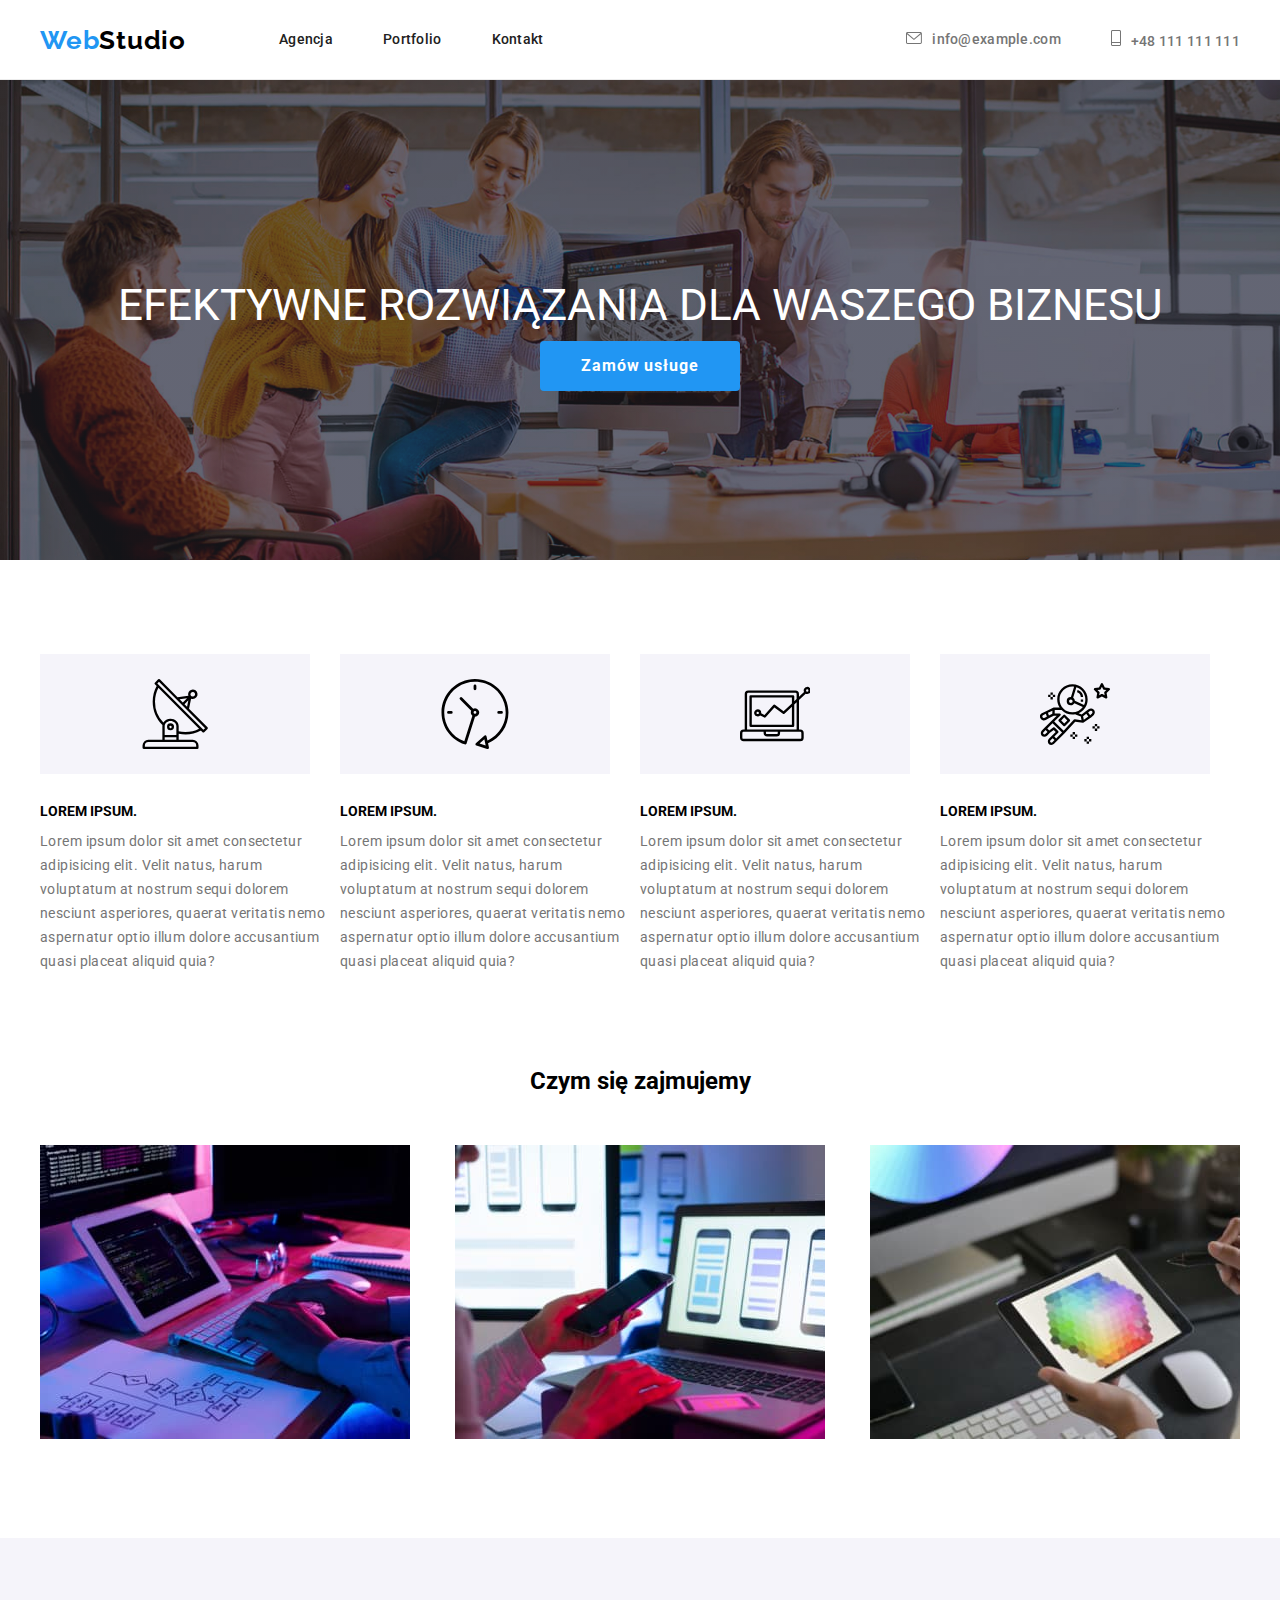
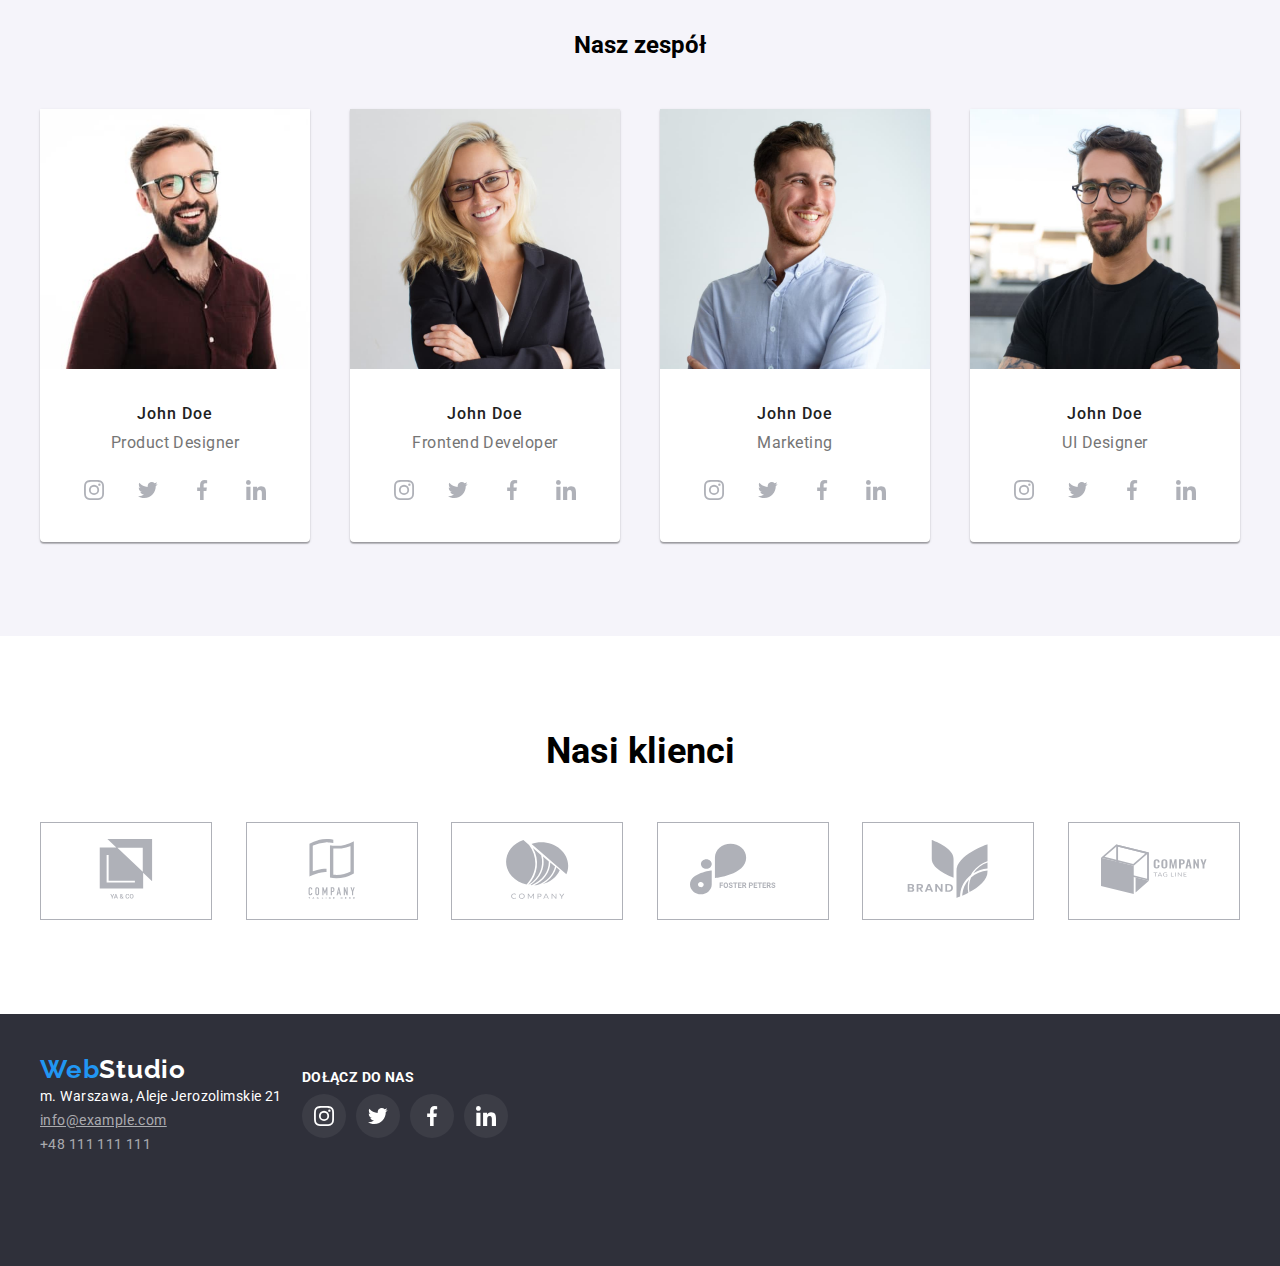
==== index.html @ c4c73aa8 "copy" ====
<!DOCTYPE html>
<html lang="en">

<head>
  <meta charset="UTF-8" />
  <meta http-equiv="X-UA-Compatible" content="IE=edge" />
  <meta name="viewport" content="width=device-width, initial-scale=1.0" />
  <title>goit-markup-hw-04</title>
  <link href="https://fonts.googleapis.com/css2?family=Raleway:wght@700&family=Roboto:wght@400;500;700;900&display=swap"
    rel="stylesheet" />
  <link rel="stylesheet" href="https://cdnjs.cloudflare.com/ajax/libs/modern-normalize/1.1.0/modern-normalize.css" />
  <link rel="stylesheet" href="./css/styles.css" />
</head>

<body>
  <header class="header">
    <div class="container nav-flex">
      <nav class="header-nav"></nav>
      <a href="index.html" class="link logo-blue">Web<span class="logo-black">Studio</span></a> 
      <ul class="header-nav-list list">
        <li class="header-nav-item">
          <a href="index.html" class="link agencja-button">Agencja</a>
        </li>
        <li class="header-nav-item">
          <a href="portfolio.html" class="link portfolio-button">Portfolio</a>
        </li>
        <li class="header-nav-item"><a href="Kontakt" class="link kontakty-button">Kontakt</a></li>
      </ul>
      </nav>
      <ul class="header-contact-list list">
        <li class="header-contact-item">
          <a href="mailto:info@example.com" class="link address-header"><svg class="contact-icon" width="16"
              height="12">
              <use href="./images/icons.svg#icon-envelope"></use>
            </svg>info@example.com</a>
        </li>
        <li class="header-contact-item">
          <a href="tel:+48111111111" class="link address-header"><svg class="contact-icon" width="10" height="16">
              <use href="./images/icons.svg#icon-mobile"></use>
            </svg>+48 111 111 111</a>
        </li>
      </ul>
    </div>
  </header>
  <main>
    <section class="main-section">
      <h class="main-selection-h1">
        EFEKTYWNE ROZWIĄZANIA DLA WASZEGO BIZNESU
        </h1><br />
        <button class="button-main" type="button">Zamów usługe</button>
    </section>
    <section class="middle-section">
      <div class="container">
        <ul class="list middle-list">
          <li class="middle-item">
            <div class="middle-icon">
              <svg class="features-icon" width="70" height="70">
                <use href="./images/icons.svg#icon-antenna"></use>
              </svg>
            </div>
            <h4 class="middle-title">Lorem ipsum.</h4>
            <p class="middle-text">
              Lorem ipsum dolor sit amet consectetur adipisicing elit. Velit
              natus, harum voluptatum at nostrum sequi dolorem nesciunt
              asperiores, quaerat veritatis nemo aspernatur optio illum dolore
              accusantium quasi placeat aliquid quia?
            </p>
          </li>
          <li class="middle-item">
            <div class="middle-icon">
              <svg class="features-icon" width="70" height="70">
                <use href="./images/icons.svg#icon-clock"></use>
              </svg>
            </div>

            <h4 class="middle-title">Lorem ipsum.</h4>
            <p class="middle-text">
              Lorem ipsum dolor sit amet consectetur adipisicing elit. Velit
              natus, harum voluptatum at nostrum sequi dolorem nesciunt
              asperiores, quaerat veritatis nemo aspernatur optio illum dolore
              accusantium quasi placeat aliquid quia?
            </p>
          </li>
          <li class="middle-item">
            <div class="middle-icon">
              <svg class="features-icon" width="70" height="70">
                <use href="./images/icons.svg#icon-diagram"></use>
              </svg>
            </div>
            <h4 class="middle-title">Lorem ipsum.</h4>
            <p class="middle-text">
              Lorem ipsum dolor sit amet consectetur adipisicing elit. Velit
              natus, harum voluptatum at nostrum sequi dolorem nesciunt
              asperiores, quaerat veritatis nemo aspernatur optio illum dolore
              accusantium quasi placeat aliquid quia?
            </p>
          </li>
          <li class="middle-item">
            <div class="middle-icon">
              <svg class="features-icon" width="70" height="70">
                <use href="./images/icons.svg#icon-astronaut"></use>
              </svg>
            </div>
            <h4 class="middle-title">Lorem ipsum.</h4>
            <p class="middle-text">
              Lorem ipsum dolor sit amet consectetur adipisicing elit. Velit
              natus, harum voluptatum at nostrum sequi dolorem nesciunt
              asperiores, quaerat veritatis nemo aspernatur optio illum dolore
              accusantium quasi placeat aliquid quia?
            </p>
          </li>
        </ul>
      </div>
    </section>
    <section class="work-section">
      <div class="container">
        <h2 class="section-title">Czym się zajmujemy</h2>
        <ul class="work-list list">
          <li class="work-item">
            <img src="images/ipad_chart_op.jpg" alt="Pisanie kodu na urządzeniach mobilnych" width="370" height="294" />
          </li>
          <li class="work-item">
            <img src="images/iphone_op.jpg" alt="Układanie layout na urządzenia mobilne" width="370" height="294" />
          </li>
          <li class="work-item">
            <img src="images/ipad_rgb_op.jpg" alt="Wybór kolorów z palety" width="370" height="294" />
          </li>
        </ul>
      </div>
    </section>
    <section class="team-section">
      <div class="container">
        <h2 class="section-title">Nasz zespół</h2>
        <ul class="team-list list">
          <li class="team-item">
            <img src="images/prod_designer_op.jpg" alt="Product Designer" width="270" height="260" />
            <div class="team-whole">
              <h3 class="team-people">John Doe</h3>
              <p class="team-possition">Product Designer</p>
              <ul class="social-list list">
                <li class="social-item">
                  <a class="social-link link" href="">
                    <svg class="social-icon" width="20" height="20">
                      <use href="./images/icons.svg#icon-instagram"></use>
                    </svg>
                  </a>
                </li>

                <li class="social-item">
                  <a class="social-link link" href="">
                    <svg class="social-icon" width="20" height="20">
                      <use href="./images/icons.svg#icon-twitter"></use>
                    </svg>
                  </a>
                </li>

                <li class="social-item">
                  <a class="social-link link" href="">
                    <svg class="social-icon" width="20" height="20">
                      <use href="./images/icons.svg#icon-facebook"></use>
                    </svg>
                  </a>
                </li>

                <li class="social-item">
                  <a class="social-link link" href="">
                    <svg class="social-icon" width="20" height="20">
                      <use href="./images/icons.svg#icon-linkedin"></use>
                    </svg>
                  </a>
                </li>
              </ul>
            </div>
          </li>
          <li class="team-item">
            <img src="images/developer_op.jpg" alt="Frontend Developer" width="270" height="260" />
            <div class="team-whole">
              <h3 class="team-people">John Doe</h3>
              <p class="team-possition">Frontend Developer</p>
              <ul class="social-list list">
                <li class="social-item">
                  <a class="social-link link" href="">
                    <svg class="social-icon" width="20" height="20">
                      <use href="./images/icons.svg#icon-instagram"></use>
                    </svg>
                  </a>
                </li>

                <li class="social-item">
                  <a class="social-link link" href="">
                    <svg class="social-icon" width="20" height="20">
                      <use href="./images/icons.svg#icon-twitter"></use>
                    </svg>
                  </a>
                </li>

                <li class="social-item">
                  <a class="social-link link" href="">
                    <svg class="social-icon" width="20" height="20">
                      <use href="./images/icons.svg#icon-facebook"></use>
                    </svg>
                  </a>
                </li>

                <li class="social-item">
                  <a class="social-link link" href="">
                    <svg class="social-icon" width="20" height="20">
                      <use href="./images/icons.svg#icon-linkedin"></use>
                    </svg>
                  </a>
                </li>
              </ul>
            </div>
          </li>
          <li class="team-item">
            <img src="images/masrketing_op.jpg" alt="Marketing" width="270" height="260" />
            <div class="team-whole">
              <h3 class="team-people">John Doe</h3>
              <p class="team-possition">Marketing</p>
              <ul class="social-list list">
                <li class="social-item">
                  <a class="social-link link" href="">
                    <svg class="social-icon" width="20" height="20">
                      <use href="./images/icons.svg#icon-instagram"></use>
                    </svg>
                  </a>
                </li>

                <li class="social-item">
                  <a class="social-link link" href="">
                    <svg class="social-icon" width="20" height="20">
                      <use href="./images/icons.svg#icon-twitter"></use>
                    </svg>
                  </a>
                </li>

                <li class="social-item">
                  <a class="social-link link" href="">
                    <svg class="social-icon" width="20" height="20">
                      <use href="./images/icons.svg#icon-facebook"></use>
                    </svg>
                  </a>
                </li>

                <li class="social-item">
                  <a class="social-link link" href="">
                    <svg class="social-icon" width="20" height="20">
                      <use href="./images/icons.svg#icon-linkedin"></use>
                    </svg>
                  </a>
                </li>
              </ul>
            </div>
          </li>
          <li class="team-item">
            <img src="images/ui_designer_op.jpg" alt="UI Designer" width="270" height="260" />
            <div class="team-whole">
              <h3 class="team-people">John Doe</h3>
              <p class="team-possition">UI Designer</p>
              <ul class="social-list list">
                <li class="social-item">
                  <a class="social-link link" href="">
                    <svg class="social-icon" width="20" height="20">
                      <use href="./images/icons.svg#icon-instagram"></use>
                    </svg>
                  </a>
                </li>

                <li class="social-item">
                  <a class="social-link link" href="">
                    <svg class="social-icon" width="20" height="20">
                      <use href="./images/icons.svg#icon-twitter"></use>
                    </svg>
                  </a>
                </li>

                <li class="social-item">
                  <a class="social-link link" href="">
                    <svg class="social-icon" width="20" height="20">
                      <use href="./images/icons.svg#icon-facebook"></use>
                    </svg>
                  </a>
                </li>

                <li class="social-item">
                  <a class="social-link link" href="">
                    <svg class="social-icon" width="20" height="20">
                      <use href="./images/icons.svg#icon-linkedin"></use>
                    </svg>
                  </a>
                </li>
              </ul>
            </div>
          </li>
        </ul>
      </div>
    </section>
    <section class="client-section">
      <div class="container">
        <h2 class="client-title">Nasi klienci</h2>
        <ul class="client-list list">
          <li class="client-item">
            <a class="client-link link" href="">
              <svg class="client-icon" width="106" height="60">
                <use href="./images/icons.svg#icon-yaco"></use>
              </svg>
            </a>
          </li>

          <li class="client-item">
            <a class="client-link link" href="">
              <svg class="client-icon" width="106" height="60">
                <use href="./images/icons.svg#icon-company"></use>
              </svg>
            </a>
          </li>

          <li class="client-item">
            <a class="client-link link" href="">
              <svg class="client-icon" width="106" height="60">
                <use href="./images/icons.svg#icon-company2"></use>
              </svg>
            </a>
          </li>

          <li class="client-item">
            <a class="client-link link" href="">
              <svg class="client-icon" width="106" height="60">
                <use href="./images/icons.svg#icon-foster"></use>
              </svg>
            </a>
          </li>

          <li class="client-item">
            <a class="client-link link" href="">
              <svg class="client-icon" width="106" height="60">
                <use href="./images/icons.svg#icon-brand"></use>
              </svg>
            </a>
          </li>

          <li class="client-item">
            <a class="client-link link" href="">
              <svg class="client-icon" width="106" height="60">
                <use href="./images/icons.svg#icon-tag"></use>
              </svg>
            </a>
          </li>
        </ul>
      </div>
    </section>
  </main>
  <footer class="footer">
    <div class="container">
      <div class="footer-con">
        <div>
        <a href="index.html" class="link logo-blue">Web<span class="logo-white">Studio</span></a>
        <address class="">
          <ul class="list">
            <li class="address-footer">m. Warszawa, Aleje Jerozolimskie 21</li>
            <li>
              <a href="mailto:info@example.com" class="link link-footer">info@example.com</a>
            </li>
            <li>
              <a href="tel:+48111111111" class="link footer-tel">+48 111 111 111</a>
            </li>
          </ul>
        </address>
      </div>
        <div class="footer-social-flex">
          <p class="footer-p-text">DOŁĄCZ DO NAS</p>
          <ul class="footer-list list">
            <li>
              <a class="footer-link" href="https://www.instagram.com/">
                <svg class="footer-icon" width="20" height="20">
                  <use href="./images/icons.svg#icon-instagram"></use>
                </svg>
              </a>
            </li>
            <li>
              <a class="footer-link" href="https://twitter.com/">
                <svg class="footer-icon" width="20" height="20">
                  <use href="./images/icons.svg#icon-twitter"></use>
                </svg>
              </a>
            </li>
            <li>
              <a class="footer-link" href="https://www.facebook.com/">
                <svg class="footer-icon" width="20" height="20">
                  <use href="./images/icons.svg#icon-facebook"></use>
                </svg>
              </a>
            </li>
            <li>
              <a class="footer-link" href="https://www.linkedin.com/">
                <svg class="footer-icon" width="20" height="20">
                  <use href="./images/icons.svg#icon-linkedin"></use>
                </svg>
              </a>
            </li>
          </ul>
        </div>
      </div>
    </div>
  </footer>
</body>

</html>
---- css/styles.css ----
h1,
h2,
h3,
h4,
h5,
h6,
p,
ul {
  margin: 0;
  padding: 0;
}

.container {
  width: 1200px;
  margin-left: auto;
  margin-right: auto;
}

.header {
  border-bottom: 1px solid #ececec;
  height: 80px;
}

.header-nav {
  display: flex;
  align-items: center;
}

.nav-flex {
  display: flex;
  align-items: center;
}

.header-nav-list {
  display: flex;
  margin-left: 93px;
}

.header-nav-item:not(:last-child) {
  margin-right: 50px;
}

body {
  font-family: "Roboto";
  font-style: normal;
  background: #ffffff;
}

.link {
  text-decoration: none;
}

.list {
  list-style: none;
}

.logo-blue {
  font-family: "Raleway";
  font-weight: 700;
  font-size: 26px;
  line-height: 1.19;
  letter-spacing: 0.03em;
  color: #2196f3;
}

.logo-black {
  font-family: "Raleway";
  font-weight: 700;
  font-size: 26px;
  line-height: 1.19;
  letter-spacing: 0.03em;
  color: #000000;
}

.logo-white {
  font-family: "Raleway";
  font-weight: 700;
  font-size: 26px;
  line-height: 1.19;
  letter-spacing: 0.03em;
  color: #ffffff;
}

.agencja-button {
  display: block;
  padding-top: 32px;
  padding-bottom: 32px;

  font-weight: 500;
  font-size: 14px;
  line-height: 1.14;
  letter-spacing: 0.02em;
  color: #212121;
}

.portfolio-button {
  display: block;
  padding-top: 32px;
  padding-bottom: 32px;

  font-weight: 500;
  font-size: 14px;
  line-height: 1.14;
  letter-spacing: 0.02em;
  color: #212121;
}

.kontakty-button {
  display: block;
  padding-top: 32px;
  padding-bottom: 32px;

  font-weight: 500;
  font-size: 14px;
  line-height: 1.14;
  letter-spacing: 0.02em;
  color: #212121;
}

.header-contact-list {
  display: flex;
  margin-left: auto;
}

.header-contact-item {
  margin-left: 50px;
}

.button {
  font-family: "Roboto";
  font-weight: 500;
  font-size: 16px;
  line-height: 1.625;
  letter-spacing: 3%;
  border-radius: 4px;
  border-color: #f5f4fa;
  border-style: none;
  background-color: #f5f4fa;
  color: #212121;
  cursor: pointer;
}

.button:hover,
.button:focus {
  background-color: #2196f3;
  color: #ffffff;
}

.link:hover,
.link:focus {
  text-decoration: none;
  color: #2196f3;
}

.link-color {
  color: #757575;
}

.link-footer {
  font-style: normal;
  font-weight: 400;
  font-size: 14px;
  line-height: 1.71;
  letter-spacing: 0.03em;
  text-decoration-line: underline;
  color: rgba(255, 255, 255, 0.6);
}

.footer-tel {
  font-style: normal;
  font-weight: 400;
  font-size: 14px;
  line-height: 1.71;
  letter-spacing: 0.03em;
  text-decoration-line: none;
  color: rgba(255, 255, 255, 0.6);
}

.footer {
  display: flex;
  background-color: #2f303a;
  padding-top: 20px;
  padding-bottom: 20px;
  height: 252px;
}

.footer-con {
  margin-top: 20px;
}

.footer-flex {
  display: flex;
}

.address-footer {
  font-style: normal;
  font-weight: 400;
  font-size: 14px;
  line-height: 1.71;
  letter-spacing: 0.03em;
  color: #ffffff;
}

.address-header {
  font-style: normal;
  font-weight: 500;
  font-size: 14px;
  line-height: 1.14;
  letter-spacing: 0.02em;
  color: #757575;
}

h3 {
  font-weight: 700;
  font-size: 18px;
  line-height: 2;
  letter-spacing: 0.06em;
  color: #212121;
}

p {
  font-weight: 400;
  font-size: 16px;
  line-height: 1.875;
  letter-spacing: 0.03em;
  color: #757575;
}

.main-section {
  font-size: 44px;
  padding-top: 200px;
  padding-bottom: 280px;
  height: 120px;
  max-width: 1600px;
  margin-left: auto;
  margin-right: auto;
  background-position: center;
  color: #ffffff;
  text-align: center;
  background-image: linear-gradient(to right,
      rgba(47, 48, 58, 0.4),
      rgba(47, 48, 58, 0.4)),
    url(../images/main.jpg);
  background-color: var(--hero-background-color);
  background-repeat: no-repeat;
  background-position: center;
  background-size: cover;
}

.main-section-h1 {
  margin-left: auto;
  margin-right: auto;
  max-width: 696px;
  font-weight: 900;
  line-height: 1.36;
  letter-spacing: 0.06em;
  text-transform: uppercase;
}

.middle-section {
  padding-top: 94px;
  padding-bottom: 94px;
}

.middle-list {
  display: flex;
  justify-content: space-between;
}

.middle-title {
  margin-bottom: 10px;
  font-weight: 700;
  font-size: 14px;
  line-height: 1.14;
  text-transform: uppercase;
}

.middle-text {
  font-size: 14px;
  line-height: 1.71;
}

.work-section {
  padding-bottom: 94px;
}

.work-list {
  display: flex;
  justify-content: space-between;
}

.section-title {
  margin-bottom: 50px;
  text-align: center;
}

.team-section {
  padding-top: 94px;
  padding-bottom: 94px;
  background-color: #f5f4fa;
}

.team-list {
  display: flex;
  justify-content: space-between;
}

.team-item {
  box-sizing: border-box;
  background-color: #ffffff;
  box-shadow: 0px 1px 3px rgba(0, 0, 0, 0.12), 0px 1px 1px rgba(0, 0, 0, 0.14),
    0px 2px 1px rgba(0, 0, 0, 0.2);
  border-radius: 0px 0px 4px 4px;
}

.team-whole {
  padding: 30px 0px;
}

.team-people {
  font-weight: 500;
  font-size: 16px;
  line-height: 1.19;
  text-align: center;
}

.team-possition {
  margin-top: 10px;

  font-size: 16px;
  line-height: 1.19;
  text-align: center;
}

.button-main {
  font-family: "Roboto";
  font-weight: 700;
  font-size: 16px;
  line-height: 1.88;
  letter-spacing: 0.06em;
  border-radius: 4px;
  display: inline-block;
  min-width: 200px;
  border: 1px solid transparent;
  padding: 10px 32px;
  align-items: center;
  text-align: center;
  border-color: #f5f4fa;
  border-style: none;
  background-color: #2196f3;
  color: #ffffff;
  cursor: pointer;
}

.button-main:hover,
.button-main:focus {
  background-color: #2196f3;
  color: #ffffff;
}

.font-name {
  font-weight: 500;
  font-size: 16px;
  line-height: 1.19;
  letter-spacing: 0.03em;
  color: #212121;
}

.font-possition {
  font-weight: 400;
  font-size: 16px;
  line-height: 1.19;
  letter-spacing: 0.03em;
  color: #757575;
}

.portfolio-section {
  padding-top: 10px;
  padding-bottom: 30px;
}

.portfolio-button-list {
  display: flex;
  justify-content: center;
  margin-top: 30px;
  margin-left: 862;
}

.portfolio-list {
  display: flex;
  flex-wrap: wrap;
  justify-content: space-between;
  padding-bottom: 90px;
}

.portfolio-item {
  box-sizing: border-box;
  border: 1px solid;
  border-color: #eeeeee;
  background-color: #ffffff;
  margin-bottom: 30px;
}

.portfolio-item:hover,
.portfolio-item:focus {
  box-shadow: 0px 3px 1px rgba(0, 0, 0, 0.1), 0px 1px 2px rgba(0, 0, 0, 0.08),
    0px 2px 2px rgba(0, 0, 0, 0.12);
  cursor: pointer;
}

.portfolio-trans {
  border: 1px solid #eeeeee;
  border-top: transparent;
  padding: 20px 24px;
}

.portfolio-button-space:not(:last-child) {
  margin-right: 10px;
}

.portfolio-border {
  padding-left: 15px;
  padding-top: 15px;
  padding-bottom: 15px;
}

.contact-icon {
  margin-right: 10px;
  fill: currentColor;
}

.middle-icon {
  display: flex;
  width: 270px;
  height: 120px;
  align-items: center;
  justify-content: center;
  flex-direction: column;
  margin-bottom: 30px;
  background-color: #f5f4fa;
}

.social-list {
  display: flex;
  padding: 0px 32px;
  margin-top: 16px;
  list-style: none;
  justify-content: space-between;
  align-items: center;
}

.social-item {
  width: 44px;
  height: 44px;
}

.social-link {
  width: 44px;
  height: 44px;
  display: block;
  border-radius: 50%;
  color: #afb1b8;
  background-color: #ffffff;
}

.social-link:hover,
.social-link:focus {
  color: #ffffff;
  background-color: #2196f3;
}

.social-icon {
  margin: 12px 0px 0px 12px;
  fill: currentColor;
}

.client-section {
  padding-top: 94px;
  padding-bottom: 94px;
}

.client-title {
  margin-bottom: 50px;
  font-weight: 700;
  font-size: 36px;
  line-height: 1.17;
  text-align: center;
}

.client-list {
  display: flex;
  list-style: none;
  justify-content: space-between;
  align-items: center;
}

.client-item {
  box-sizing: border-box;
}

.client-link {
  display: block;
  border: 1px solid #afb1b8;
  color: #afb1b8;
  background-color: #fff;
  padding: 16px 32px;
}

.client-link:hover,
.client-link:focus {
  color: #2196f3;
  border-color: #2196f3;
}

.client-icon {
  fill: currentColor;
}

.footer-con {
  display: flex;
}

.footer-list {
  display: flex;
  padding: 0;
  margin-top: 0;
  list-style: none;
  justify-content: space-between;
  align-items: center;
}

.footer-social-flex {
  margin-left: 20px;
}

.footer-p-text {
  font-family: "Roboto";
  font-style: normal;
  font-weight: 700;
  font-size: 14px;
  line-height: 16px;
  letter-spacing: 0.03em;
  text-transform: uppercase;
  padding: 15px 0px 10px 0px;
  margin-bottom: 15px;
  color: #ffffff;
  width: 113px;
  height: 16px;
  left: 531px;
  top: 2751px;
}

.footer-link {
  width: 44px;
  height: 44px;
  display: block;
  border-radius: 50%;
  color: #ffffff;
  background-color: #ffffff10;
  margin-right: 10px;
}

.footer-link:hover,
.footer-link:focus {
  color: #ffffff;
  background-color: #2196f3;
}

.footer-icon {
  margin: 12px 0px 0px 12px;
  fill: currentColor;
}
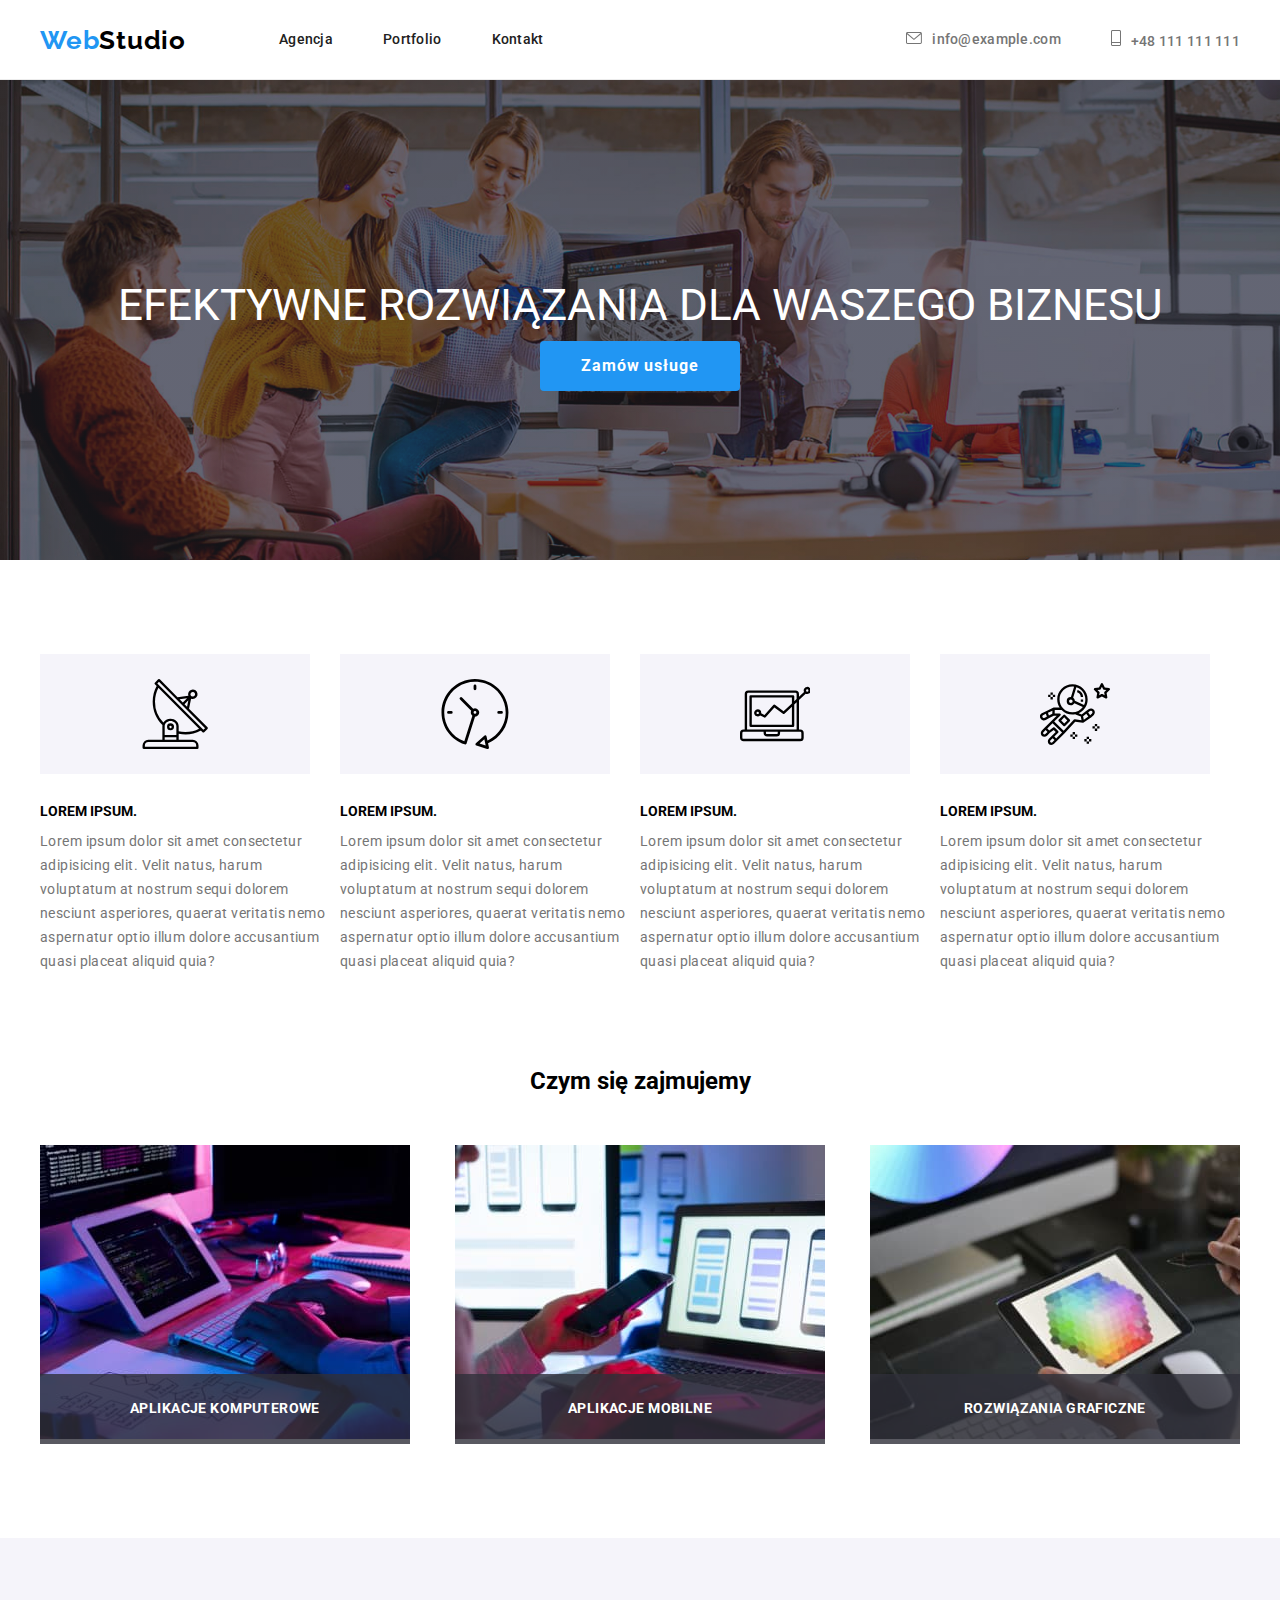
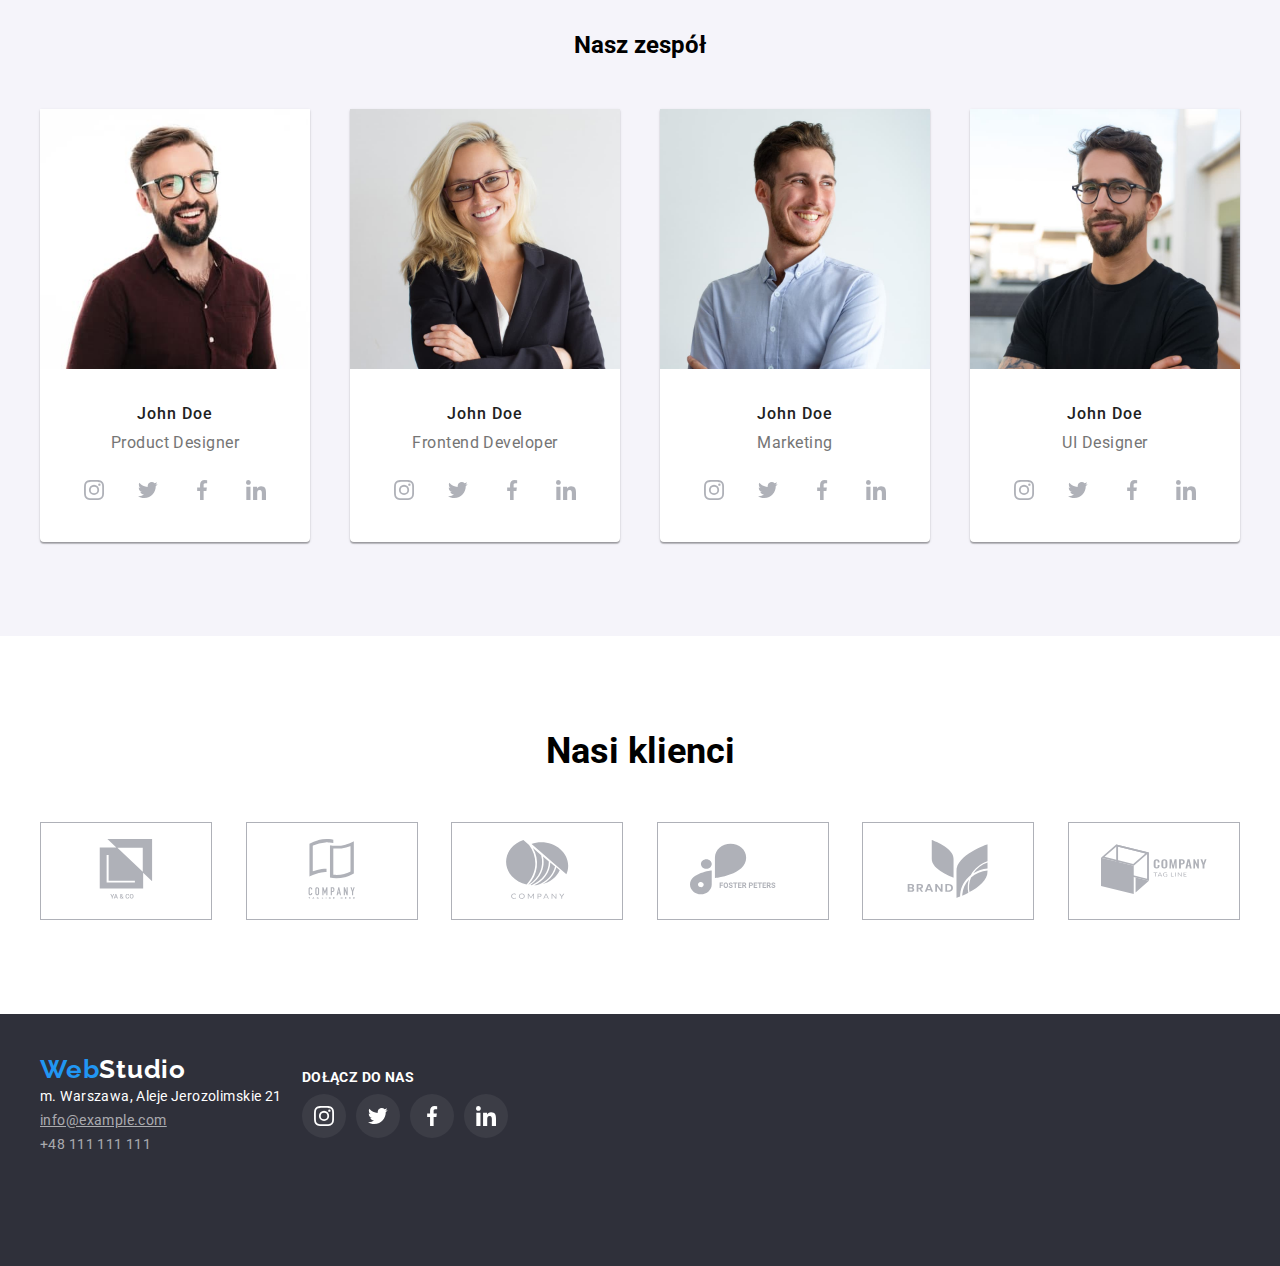
==== commit 36f907d0: "more or les ok" ====
--- a/index.html
+++ b/index.html
@@ -5,7 +5,7 @@
   <meta charset="UTF-8" />
   <meta http-equiv="X-UA-Compatible" content="IE=edge" />
   <meta name="viewport" content="width=device-width, initial-scale=1.0" />
-  <title>goit-markup-hw-04</title>
+  <title>goit-markup-hw-05</title>
   <link href="https://fonts.googleapis.com/css2?family=Raleway:wght@700&family=Roboto:wght@400;500;700;900&display=swap"
     rel="stylesheet" />
   <link rel="stylesheet" href="https://cdnjs.cloudflare.com/ajax/libs/modern-normalize/1.1.0/modern-normalize.css" />
@@ -16,7 +16,7 @@
   <header class="header">
     <div class="container nav-flex">
       <nav class="header-nav"></nav>
-      <a href="index.html" class="link logo-blue">Web<span class="logo-black">Studio</span></a> 
+      <a href="index.html" class="link logo-blue">Web<span class="logo-black">Studio</span></a>
       <ul class="header-nav-list list">
         <li class="header-nav-item">
           <a href="index.html" class="link agencja-button">Agencja</a>
@@ -47,7 +47,7 @@
       <h class="main-selection-h1">
         EFEKTYWNE ROZWIĄZANIA DLA WASZEGO BIZNESU
         </h1><br />
-        <button class="button-main" type="button">Zamów usługe</button>
+        <button class="button-main" type="button" data-modal-open>Zamów usługe</button>
     </section>
     <section class="middle-section">
       <div class="container">
@@ -118,12 +118,15 @@
         <ul class="work-list list">
           <li class="work-item">
             <img src="images/ipad_chart_op.jpg" alt="Pisanie kodu na urządzeniach mobilnych" width="370" height="294" />
+            <p class="work-text">APLIKACJE KOMPUTEROWE</p>
           </li>
           <li class="work-item">
             <img src="images/iphone_op.jpg" alt="Układanie layout na urządzenia mobilne" width="370" height="294" />
+            <p class="work-text">APLIKACJE MOBILNE</p>
           </li>
           <li class="work-item">
             <img src="images/ipad_rgb_op.jpg" alt="Wybór kolorów z palety" width="370" height="294" />
+            <p class="work-text">ROZWIĄZANIA GRAFICZNE</p>
           </li>
         </ul>
       </div>
@@ -354,19 +357,19 @@
     <div class="container">
       <div class="footer-con">
         <div>
-        <a href="index.html" class="link logo-blue">Web<span class="logo-white">Studio</span></a>
-        <address class="">
-          <ul class="list">
-            <li class="address-footer">m. Warszawa, Aleje Jerozolimskie 21</li>
-            <li>
-              <a href="mailto:info@example.com" class="link link-footer">info@example.com</a>
-            </li>
-            <li>
-              <a href="tel:+48111111111" class="link footer-tel">+48 111 111 111</a>
-            </li>
-          </ul>
-        </address>
-      </div>
+          <a href="index.html" class="link logo-blue">Web<span class="logo-white">Studio</span></a>
+          <address class="">
+            <ul class="list">
+              <li class="address-footer">m. Warszawa, Aleje Jerozolimskie 21</li>
+              <li>
+                <a href="mailto:info@example.com" class="link link-footer">info@example.com</a>
+              </li>
+              <li>
+                <a href="tel:+48111111111" class="link footer-tel">+48 111 111 111</a>
+              </li>
+            </ul>
+          </address>
+        </div>
         <div class="footer-social-flex">
           <p class="footer-p-text">DOŁĄCZ DO NAS</p>
           <ul class="footer-list list">
@@ -403,6 +406,16 @@
       </div>
     </div>
   </footer>
+  <div class="backdrop is-hidden" data-modal>
+    <div class="modal">
+        <button type="button" class="close-btn" data-modal-close>
+          <svg class= width="11" height="11">
+            <use href="./images/icons.svg#icon-vector"></use>
+          </svg>
+        </button>
+    </div>
+  </div>
+  <script src="./js/modal.js"></script>
 </body>
 
 </html>--- a/css/styles.css
+++ b/css/styles.css
@@ -289,6 +289,25 @@
   justify-content: space-between;
 }
 
+.work-item {
+  position: relative;
+}
+
+.work-text {
+  width: 100%;
+  position: absolute;
+  bottom: 0px;
+  left: 0px;
+  padding: 27px 0px 27px 0px;
+  font-weight: 700;
+  font-size: 14px;
+  line-height: 1.14;
+  text-align: center;
+  text-transform: uppercase;
+  color: #ffffff;
+  background-color: rgba(47, 48, 58, 0.8);
+}
+
 .section-title {
   margin-bottom: 50px;
   text-align: center;
@@ -350,6 +369,8 @@
   background-color: #2196f3;
   color: #ffffff;
   cursor: pointer;
+  transition: background-color 250ms cubic-bezier(0.4, 0, 0.2, 1),
+    color 250ms cubic-bezier(0.4, 0, 0.2, 1);
 }
 
 .button-main:hover,
@@ -569,4 +590,92 @@
 .footer-icon {
   margin: 12px 0px 0px 12px;
   fill: currentColor;
+}
+
+.modal {
+  width: 528px;
+  min-height: 581px;
+  background-color: #ffffff;
+
+  position: relative;
+  transform: scale(1);
+  transition: transform 250ms cubic-bezier(0.4, 0, 0.2, 1);
+}
+
+.backdrop {
+  position: fixed;
+  display: flex;
+  align-items: center;
+  justify-content: center;
+  width: 100vw;
+  height: 100vh;
+  background-color: rgba(0, 0, 0, 0.2);
+  top: 0;
+  transition: opacity 250ms cubic-bezier(0.4, 0, 0.2, 1),
+    visibility 250ms cubic-bezier(0.4, 0, 0.2, 1);
+}
+
+.backdrop.is-hidden {
+  opacity: 0;
+  visibility: hidden;
+  pointer-events: none;
+}
+
+.backdrop.is-hidden .modal {
+  transform: scale(2);
+}
+
+.modal {
+  width: 528px;
+  min-height: 581px;
+  background-color: #ffffff;
+  position: relative;
+  transform: scale(1);
+  transition: transform 250ms cubic-bezier(0.4, 0, 0.2, 1);
+}
+
+.close-btn {
+  position: absolute;
+  display: flex;
+  align-items: center;
+  justify-content: center;
+  right: 8px;
+  top: 8px;
+  background-color: transparent;
+  border-radius: 50%;
+  width: 30px;
+  height: 30px;
+  border: 1px solid #000000;
+}
+
+.portfolio-pop {
+  position: relative;
+  overflow: hidden;
+}
+
+.portfolio-text {
+  position: absolute;
+  padding: 63px 24px;
+  font-size: 18px;
+  line-height: 1.56;
+  top: 0;
+  left: 0;
+  color: #ffffff;
+}
+
+.portfolio-overlay {
+  position: absolute;
+  display: inline-block;
+  content: "";
+  top: 0;
+  left: 0;
+  width: 100%;
+  height: 100%;
+  background-color: rgba(33, 150, 243, 0.9);
+  transform: translateY(100%);
+  transition: transform 250ms cubic-bezier(0.4, 0, 0.2, 1);
+}
+
+.portfolio-item:hover .portfolio-overlay {
+  transform: translateY(0);
 }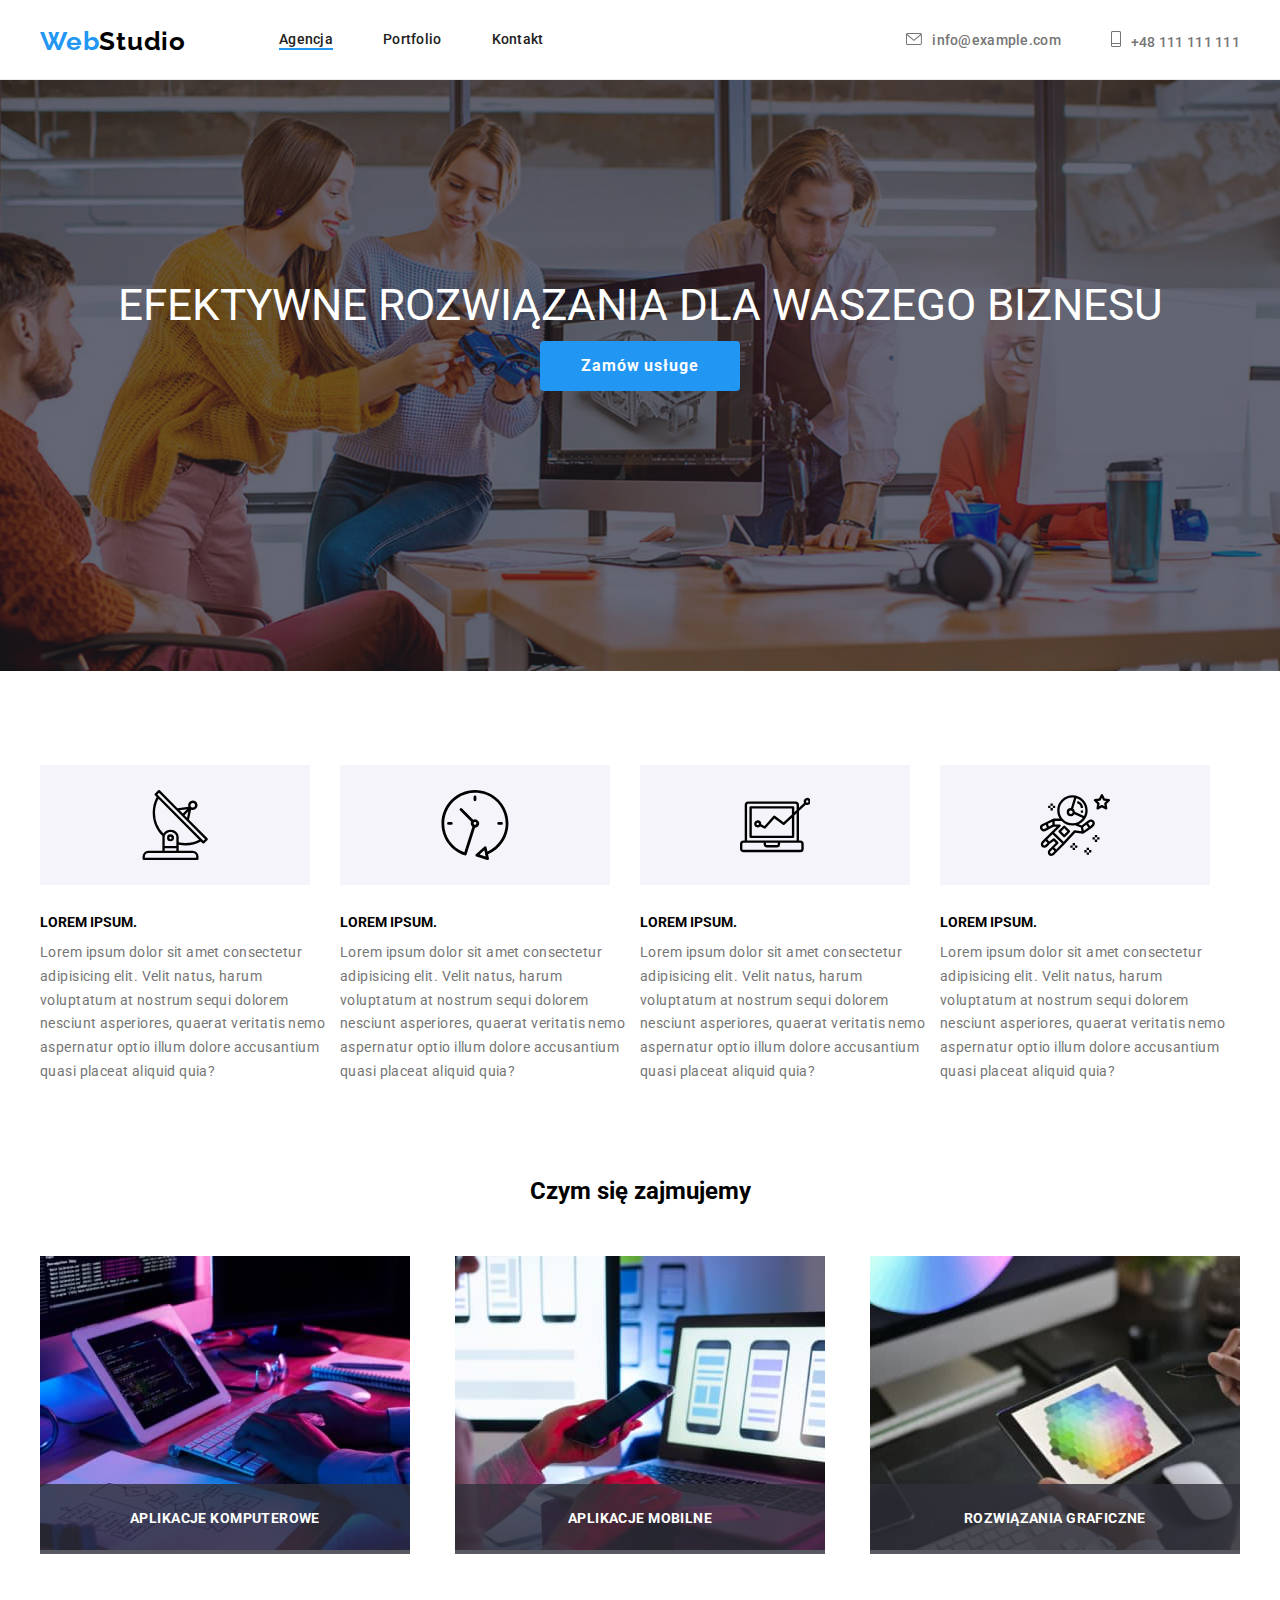
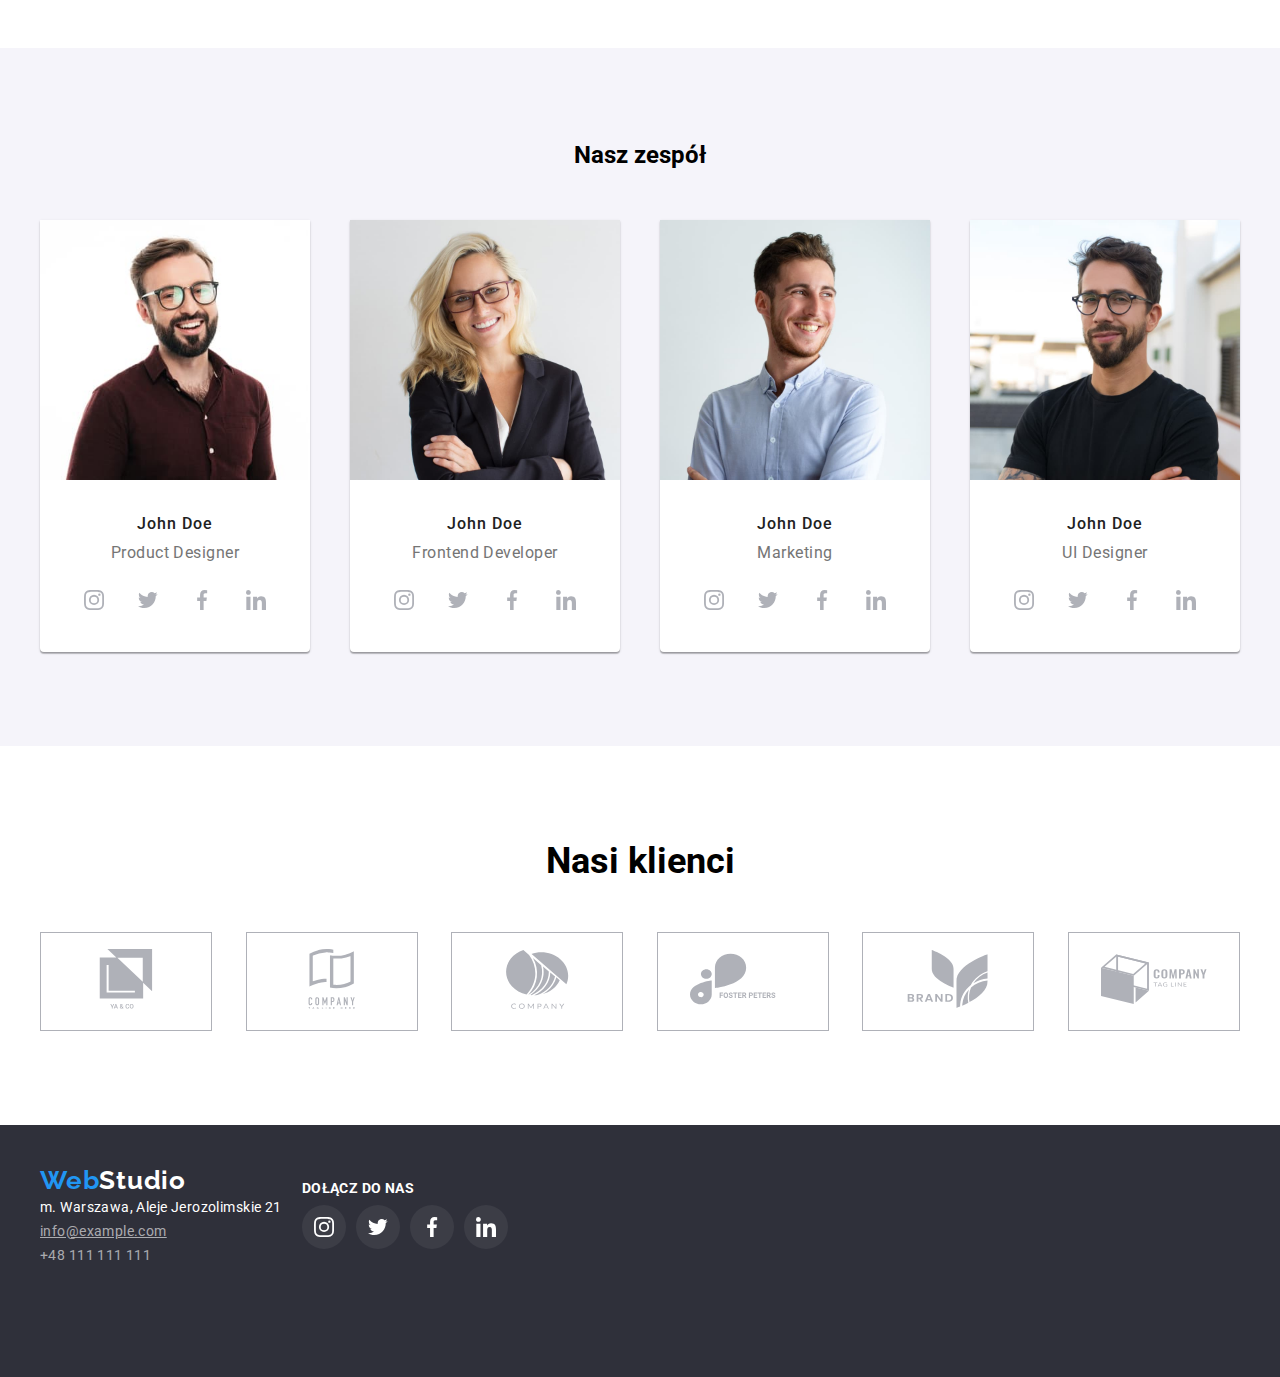
==== commit 879b713b: "active link done" ====
--- a/index.html
+++ b/index.html
@@ -19,7 +19,7 @@
       <a href="index.html" class="link logo-blue">Web<span class="logo-black">Studio</span></a>
       <ul class="header-nav-list list">
         <li class="header-nav-item">
-          <a href="index.html" class="link agencja-button">Agencja</a>
+          <a href="index.html" class="link agencja-button active">Agencja</a>
         </li>
         <li class="header-nav-item">
           <a href="portfolio.html" class="link portfolio-button">Portfolio</a>
--- a/css/styles.css
+++ b/css/styles.css
@@ -85,12 +85,12 @@
   display: block;
   padding-top: 32px;
   padding-bottom: 32px;
-
   font-weight: 500;
   font-size: 14px;
   line-height: 1.14;
   letter-spacing: 0.02em;
   color: #212121;
+  transition: color 250ms cubic-bezier(0.4, 0, 0.2, 1);
 }
 
 .portfolio-button {
@@ -103,6 +103,7 @@
   line-height: 1.14;
   letter-spacing: 0.02em;
   color: #212121;
+  transition: color 250ms cubic-bezier(0.4, 0, 0.2, 1);
 }
 
 .kontakty-button {
@@ -115,6 +116,7 @@
   line-height: 1.14;
   letter-spacing: 0.02em;
   color: #212121;
+  transition: color 250ms cubic-bezier(0.4, 0, 0.2, 1);
 }
 
 .header-contact-list {
@@ -199,6 +201,7 @@
   line-height: 1.71;
   letter-spacing: 0.03em;
   color: #ffffff;
+  transition: color 250ms cubic-bezier(0.4, 0, 0.2, 1);
 }
 
 .address-header {
@@ -208,6 +211,7 @@
   line-height: 1.14;
   letter-spacing: 0.02em;
   color: #757575;
+  transition: color 250ms cubic-bezier(0.4, 0, 0.2, 1);
 }
 
 h3 {
@@ -230,7 +234,7 @@
   font-size: 44px;
   padding-top: 200px;
   padding-bottom: 280px;
-  height: 120px;
+  max-height: 600px;
   max-width: 1600px;
   margin-left: auto;
   margin-right: auto;
@@ -476,12 +480,14 @@
 }
 
 .social-link {
+  display: block;
   width: 44px;
   height: 44px;
-  display: block;
   border-radius: 50%;
   color: #afb1b8;
   background-color: #ffffff;
+  transition: background-color 250ms cubic-bezier(0.4, 0, 0.2, 1),
+    color 250ms cubic-bezier(0.4, 0, 0.2, 1);
 }
 
 .social-link:hover,
@@ -525,6 +531,7 @@
   color: #afb1b8;
   background-color: #fff;
   padding: 16px 32px;
+  transition: color 250ms cubic-bezier(0.4, 0, 0.2, 1);
 }
 
 .client-link:hover,
@@ -579,6 +586,7 @@
   color: #ffffff;
   background-color: #ffffff10;
   margin-right: 10px;
+  transition: background-color 250ms cubic-bezier(0.4, 0, 0.2, 1), color 250ms cubic-bezier(0.4, 0, 0.2, 1);
 }
 
 .footer-link:hover,
@@ -590,6 +598,7 @@
 .footer-icon {
   margin: 12px 0px 0px 12px;
   fill: currentColor;
+
 }
 
 .modal {
@@ -646,6 +655,7 @@
   width: 30px;
   height: 30px;
   border: 1px solid #000000;
+  cursor: pointer;
 }
 
 .portfolio-pop {
@@ -678,4 +688,10 @@
 
 .portfolio-item:hover .portfolio-overlay {
   transform: translateY(0);
+}
+.active::after {
+  content: " ";
+  display: block;
+  border: 1px solid #2196f3;
+  
 }